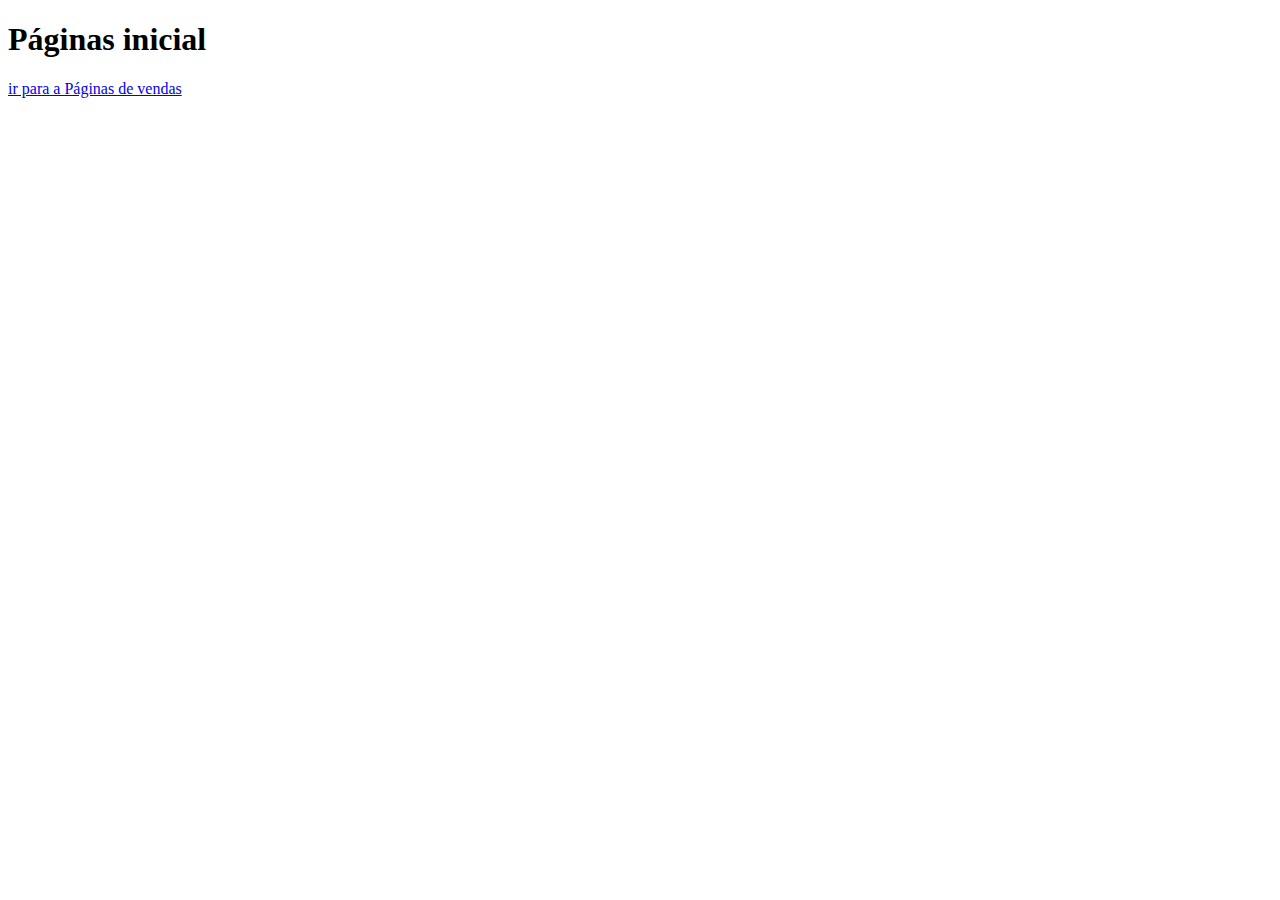
==== index.html @ 5b74b407 "criadas páginas de index e vendas" ====
<!DOCTYPE html>
<html lang="pt-br">
<head>
    <meta charset="UTF-8">
    <meta name="viewport" content="width=device-width, initial-scale=1.0">
    <title>Site de vendas</title>
</head>
<body>
    <h1>Páginas inicial</h1>
    <a href="vendas.html">ir para a Páginas de vendas</a>
</body>
</html>
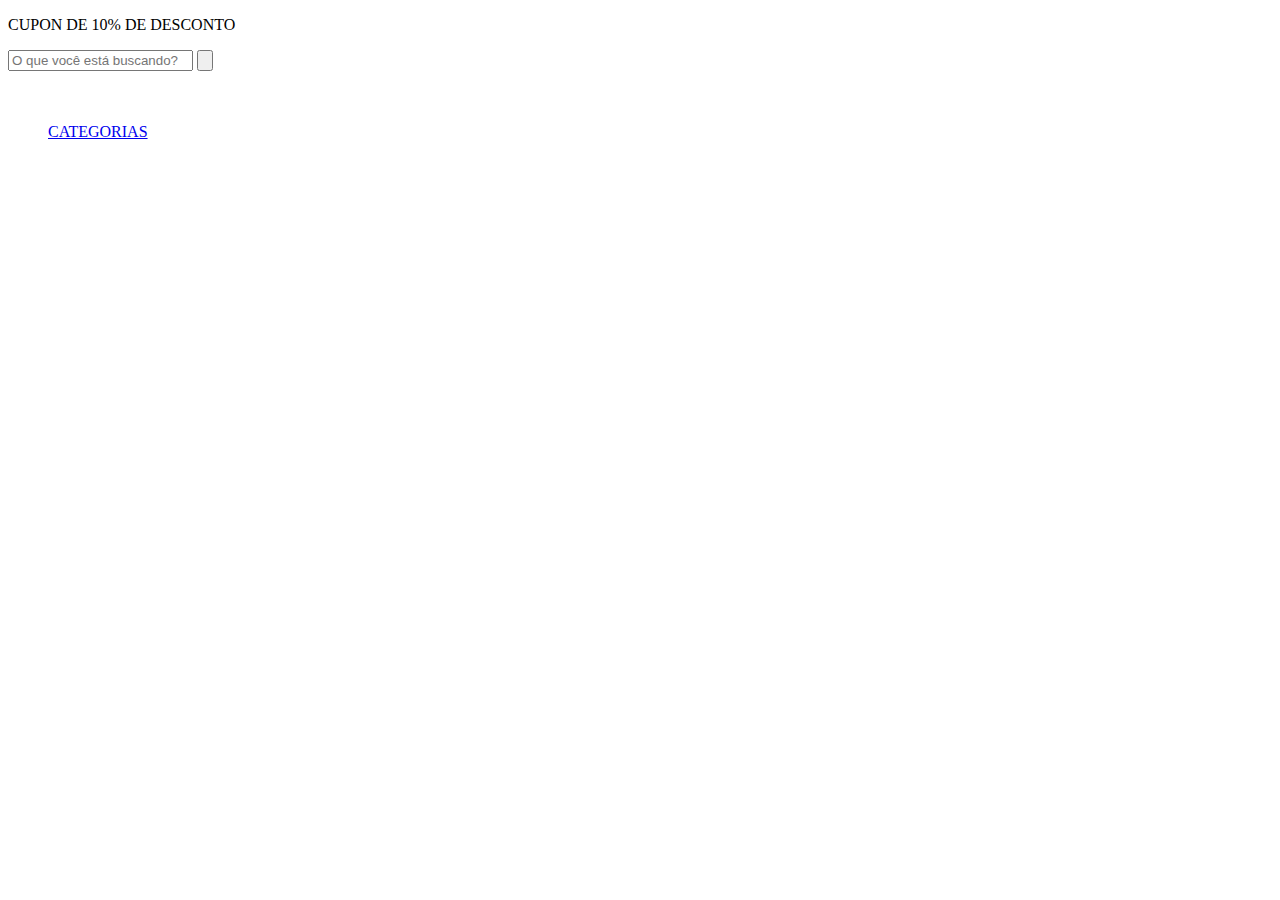
==== commit 1c00073c: "acrescentando conteúdo no site" ====
--- a/index.html
+++ b/index.html
@@ -4,9 +4,38 @@
     <meta charset="UTF-8">
     <meta name="viewport" content="width=device-width, initial-scale=1.0">
     <title>Site de vendas</title>
+    <link rel="shortcut icon" href="img/download.jpeg" type="image/x-icon">
 </head>
 <body>
-    <h1>Páginas inicial</h1>
-    <a href="vendas.html">ir para a Páginas de vendas</a>
+    <header id="header">
+        <div id="top">
+            <p id="first_p">CUPON DE 10% DE DESCONTO</p>
+        </div>
+        <div id="logo">
+            <div id="search_logo_car">
+                <div id="search">
+                    <input type="text" name="" id="" placeholder="O que você está buscando?">
+                    <button type="button">
+                        <img src="" alt="">
+                    </button>
+                </div>
+                <div id="logo_sales">
+                    <img src="" alt="">
+                </div>
+                <div id="shopping cart_user">
+                    <img src="" alt="">
+                    <img src="" alt="">
+                </div>
+            </div>
+            <nav id="nav_bar">
+                <ul id="list">
+                    <div id="category">
+                        <a href="category.html" target="_blank" rel="noopener noreferrer">CATEGORIAS</a>
+                        <img src="" alt="">
+                    </div>
+                </ul>
+            </nav>
+        </div>
+    </header>
 </body>
 </html>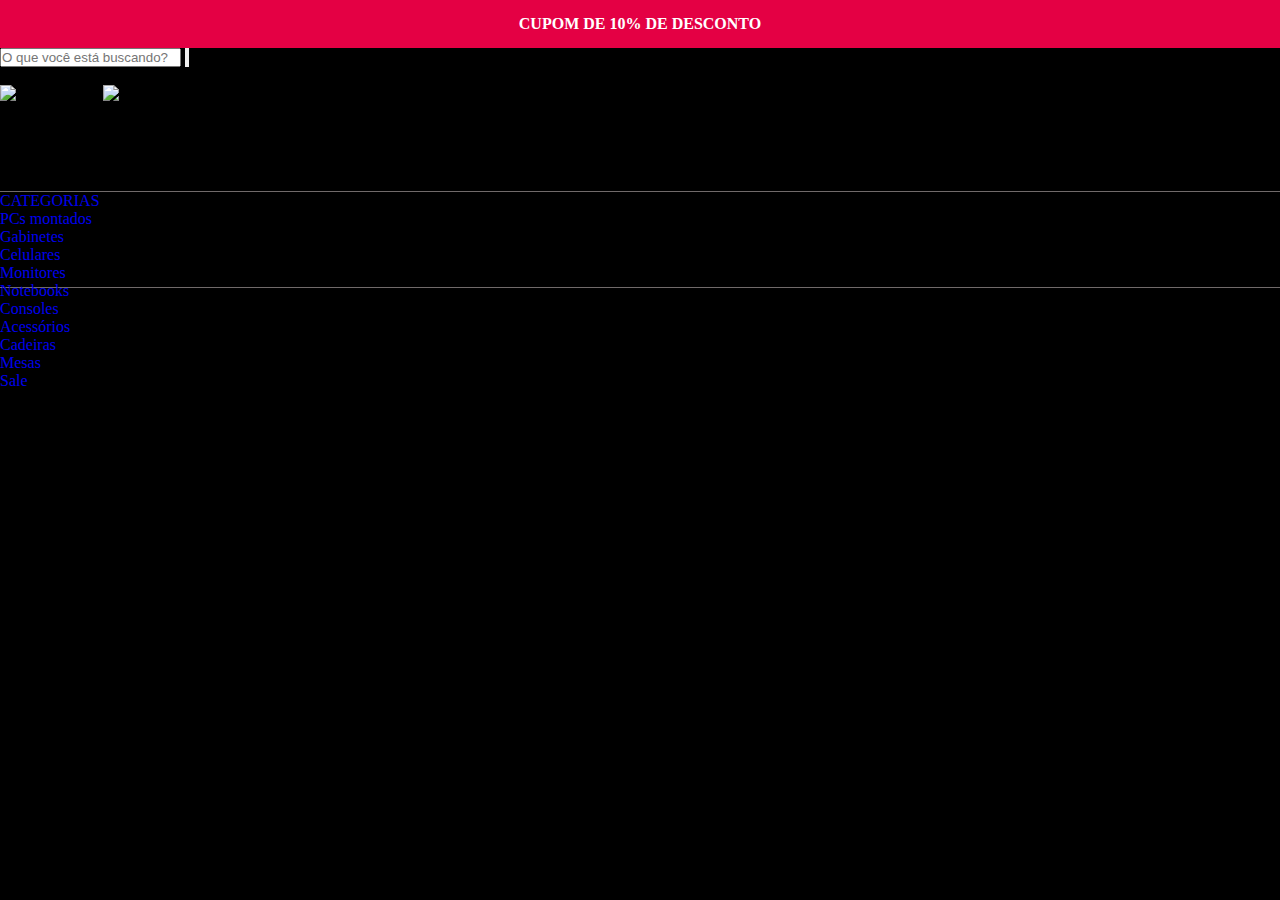
==== commit 76c0ab1f: "acrescentando fotos" ====
--- a/index.html
+++ b/index.html
@@ -4,12 +4,13 @@
     <meta charset="UTF-8">
     <meta name="viewport" content="width=device-width, initial-scale=1.0">
     <title>Site de vendas</title>
+    <link rel="stylesheet" href="style.css">
     <link rel="shortcut icon" href="img/download.jpeg" type="image/x-icon">
 </head>
 <body>
     <header id="header">
         <div id="top">
-            <p id="first_p">CUPON DE 10% DE DESCONTO</p>
+            <p id="first_p">CUPOM DE 10% DE DESCONTO</p>
         </div>
         <div id="logo">
             <div id="search_logo_car">
@@ -23,16 +24,26 @@
                     <img src="" alt="">
                 </div>
                 <div id="shopping cart_user">
-                    <img src="" alt="">
-                    <img src="" alt="">
+                    <img src="" alt="img/user.png">
+                    <img src="" alt="img/carrinho.jpg">
                 </div>
             </div>
             <nav id="nav_bar">
                 <ul id="list">
-                    <div id="category">
+                    <li id="category">
                         <a href="category.html" target="_blank" rel="noopener noreferrer">CATEGORIAS</a>
                         <img src="" alt="">
-                    </div>
+                    </li>
+                    <li class="pcs"><a href="http://" target="_blank" rel="noopener noreferrer">PCs montados</a></li>
+                    <li class="pcs"><a href="http://" target="_blank" rel="noopener noreferrer">Gabinetes</a></li>
+                    <li class="pcs"><a href="http://" target="_blank" rel="noopener noreferrer">Celulares</a></li>
+                    <li class="pcs"><a href="http://" target="_blank" rel="noopener noreferrer">Monitores</a></li>
+                    <li class="pcs"><a href="http://" target="_blank" rel="noopener noreferrer">Notebooks</a></li>
+                    <li class="pcs"><a href="http://" target="_blank" rel="noopener noreferrer">Consoles</a></li>
+                    <li class="pcs"><a href="http://" target="_blank" rel="noopener noreferrer">Acessórios</a></li>
+                    <li class="pcs"><a href="http://" target="_blank" rel="noopener noreferrer">Cadeiras</a></li>
+                    <li class="pcs"><a href="http://" target="_blank" rel="noopener noreferrer">Mesas</a></li>
+                    <li class="pcs save"><a href="http://" target="_blank" rel="noopener noreferrer">Sale</a></li>
                 </ul>
             </nav>
         </div>
--- a/style.css
+++ b/style.css
@@ -0,0 +1,47 @@
+*{
+    margin: 0;
+    padding: 0;
+    box-sizing: border-box;
+    text-decoration: none;
+}
+:root{
+    --red-esp:#e40044;
+    --white-esp:#ffffff;
+    --blue-esp:#4b5fa0;
+    --blue-mediun:#0050c3;
+    --blue-dark:#171e43;
+    --grey-light:#ecebec;
+    --black-esp:#000;
+    --white-line:#706a6a;
+}
+body{
+    width: 100%;
+    height: 100vh;
+    background-color: black;
+}
+#top{
+    width: 100%;
+    height: 3rem;
+    background-color: var(--red-esp);
+    color: var(--white-esp);
+    font-weight: 700;
+    text-align: center;
+    line-height: 3rem;
+}
+#logo{
+    width: 100%;
+    height: 15rem;
+    background-color: var(--black-esp);
+    display: flex;
+    flex-direction: column;
+}
+#search_logo_car{
+    width: 100%;
+    height: 60%;
+    border-bottom: 0.1rem solid var(--white-line);
+}
+#nav_bar{
+    width: 100%;
+    height: 40%;
+    border-bottom: 0.1rem solid var(--white-line)
+}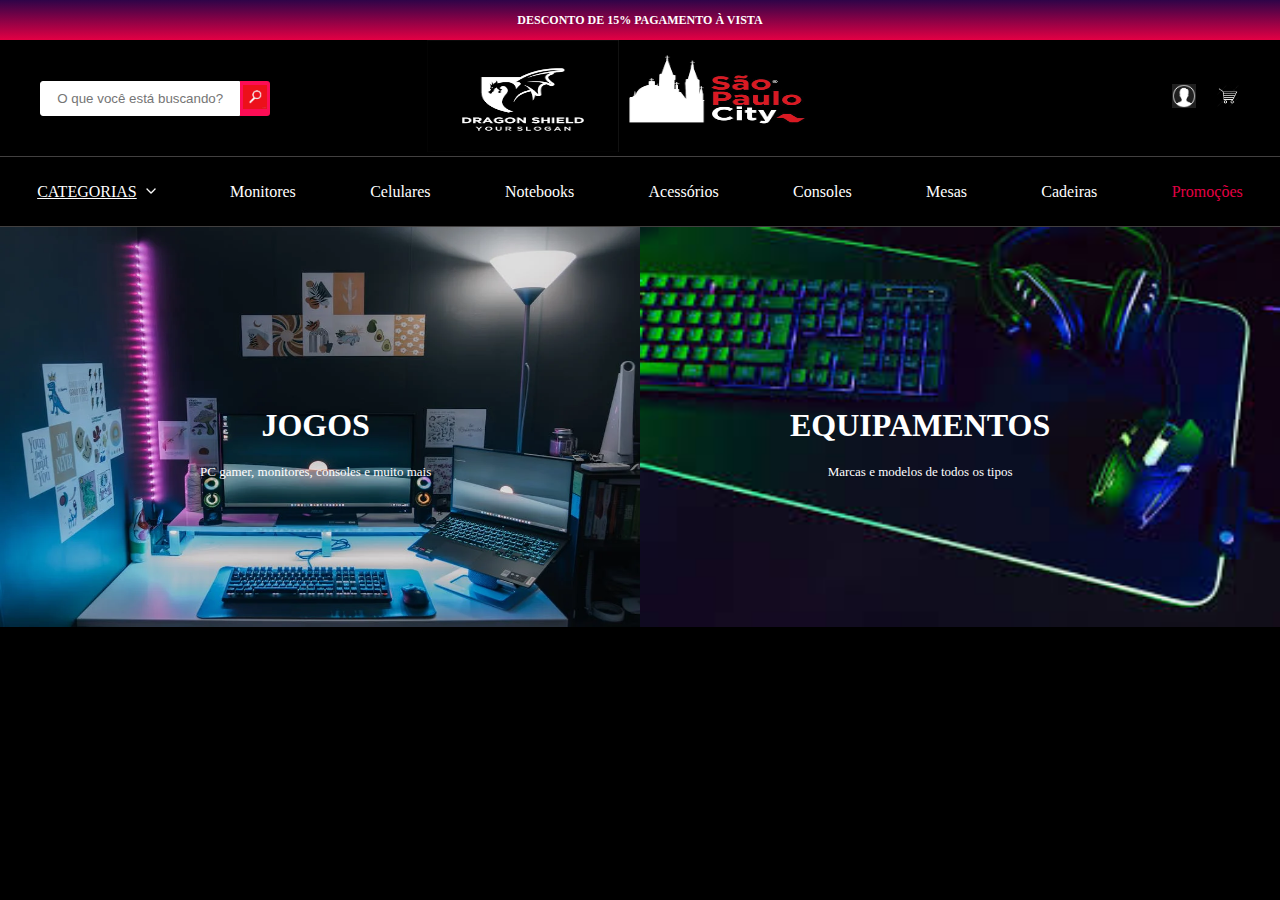
==== commit 9f5f38ca: "alteração  implementação de codigo" ====
--- a/index.html
+++ b/index.html
@@ -3,49 +3,64 @@
 <head>
     <meta charset="UTF-8">
     <meta name="viewport" content="width=device-width, initial-scale=1.0">
-    <title>Site de vendas</title>
+    <title>DRAGON_TECHNOLOGY</title>
     <link rel="stylesheet" href="style.css">
-    <link rel="shortcut icon" href="img/download.jpeg" type="image/x-icon">
+    <link rel="shortcut icon" href="img/dragao.jpeg" type="image/x-icon">
 </head>
 <body>
-    <header id="header">
-        <div id="top">
-            <p id="first_p">CUPOM DE 10% DE DESCONTO</p>
-        </div>
-        <div id="logo">
-            <div id="search_logo_car">
-                <div id="search">
-                    <input type="text" name="" id="" placeholder="O que você está buscando?">
-                    <button type="button">
-                        <img src="" alt="">
+    <header id="cabecalho">
+        <div>
+            <div id="topo">
+                <span id="primeiro_span">DESCONTO DE 15% PAGAMENTO À VISTA </span>
+            </div>
+            <div id="pesquisa_logo_usuario">
+                <div id="pesquisa">
+                    <input type="text" name="" id="entrada_pesquisa" placeholder="O que você está buscando?" >
+                    <button type="button" id="butao_pesquisa">
+                        <img src="img/lupa.jpeg" alt="imagem de lupa de pesquisa" id="imagem_pesquisa" class="p_u_c">
                     </button>
                 </div>
-                <div id="logo_sales">
-                    <img src="" alt="">
+                <div id="logo_sp">
+                    <a href="http://" target="_blank" rel="noopener noreferrer"><img src="img/dtagao-1.png" alt="logo de dragao" id="logo_dragao"></a>
+                    <a href="http://" target="_blank" rel="noopener noreferrer"><img src="img/logo_s_paulo.png" alt="logo de são paulo" id="logo_s_paulo"></a>
                 </div>
-                <div id="shopping cart_user">
-                    <img src="" alt="img/user.png">
-                    <img src="" alt="img/carrinho.jpg">
+                <div id="usuario_carrinho">
+                    <a href="http://" target="_blank" rel="noopener noreferrer"><img src="img/usuario.png" alt="imagem de usuário" id="usuario" class="p_u_c"></a>
+                    <a href="http://" target="_blank" rel="noopener noreferrer"><img src="img/carrinho.jpg" alt="imagem de carrinho de compra" id="carrinho" class="p_u_c"></a>
                 </div>
             </div>
-            <nav id="nav_bar">
-                <ul id="list">
-                    <li id="category">
-                        <a href="category.html" target="_blank" rel="noopener noreferrer">CATEGORIAS</a>
-                        <img src="" alt="">
+            <nav id="barra_navegacao">
+                <ul id="lista">
+                    <li id="categoria">
+                        <a href="category.html" target="_blank" rel="noopener noreferrer" id="items_underline">CATEGORIAS</a>
+                        <img src="img/icon-drop-down.png" alt="icone_seta" id="icone_seta">
                     </li>
-                    <li class="pcs"><a href="http://" target="_blank" rel="noopener noreferrer">PCs montados</a></li>
-                    <li class="pcs"><a href="http://" target="_blank" rel="noopener noreferrer">Gabinetes</a></li>
-                    <li class="pcs"><a href="http://" target="_blank" rel="noopener noreferrer">Celulares</a></li>
-                    <li class="pcs"><a href="http://" target="_blank" rel="noopener noreferrer">Monitores</a></li>
-                    <li class="pcs"><a href="http://" target="_blank" rel="noopener noreferrer">Notebooks</a></li>
-                    <li class="pcs"><a href="http://" target="_blank" rel="noopener noreferrer">Consoles</a></li>
-                    <li class="pcs"><a href="http://" target="_blank" rel="noopener noreferrer">Acessórios</a></li>
-                    <li class="pcs"><a href="http://" target="_blank" rel="noopener noreferrer">Cadeiras</a></li>
-                    <li class="pcs"><a href="http://" target="_blank" rel="noopener noreferrer">Mesas</a></li>
-                    <li class="pcs save"><a href="http://" target="_blank" rel="noopener noreferrer">Sale</a></li>
+                    <li class="pcs"><a href="http://" target="_blank" rel="noopener noreferrer" class="items">Monitores</a></li>
+                    <li class="pcs"><a href="http://" target="_blank" rel="noopener noreferrer" class="items">Celulares</a></li>
+                    <li class="pcs"><a href="http://" target="_blank" rel="noopener noreferrer" class="items">Notebooks</a></li>
+                    <li class="pcs"><a href="http://" target="_blank" rel="noopener noreferrer" class="items">Acessórios</a></li>
+                    <li class="pcs"><a href="http://" target="_blank" rel="noopener noreferrer" class="items">Consoles</a></li>
+                    <li class="pcs"><a href="http://" target="_blank" rel="noopener noreferrer" class="items">Mesas</a></li>
+                    <li class="pcs"><a href="http://" target="_blank" rel="noopener noreferrer" class="items">Cadeiras</a></li>
+                    <li class="pcs save"><a href="http://" target="_blank" rel="noopener noreferrer" id="items_venda">Promoções</a></li>
                 </ul>
             </nav>
+        </div>
+        <div id="banner">
+            <div id="banner_computador">
+                <img src="img/computador.webp" alt="imagem de um computador" id="imagem_computador">
+                <div id="banner_comum_1">
+                    <h1 id="titulo_1">JOGOS</h1>
+                    <p id="para_banner_1">PC gamer, monitores, consoles e muito mais</p>
+                </div>
+            </div>
+            <div id="banner_head_set">
+                <img src="img/head_set.jpeg" alt="imagem de teclado e fone de ouvido" id="imagem_teclado_fone">
+                <div id="banner_comum_2">
+                    <h1 id="titulo_2">EQUIPAMENTOS</h1>
+                    <p id="para_banner_2">Marcas e modelos de todos os tipos</p>
+                </div>
+            </div>
         </div>
     </header>
 </body>
--- a/style.css
+++ b/style.css
@@ -5,7 +5,7 @@
     text-decoration: none;
 }
 :root{
-    --red-esp:#e40044;
+    --purple-esp:#2e0448;
     --white-esp:#ffffff;
     --blue-esp:#4b5fa0;
     --blue-mediun:#0050c3;
@@ -13,35 +13,167 @@
     --grey-light:#ecebec;
     --black-esp:#000;
     --white-line:#706a6a;
+    --red-esp:#e40044;
 }
 body{
     width: 100%;
     height: 100vh;
-    background-color: black;
+    background-color: rgb(0, 0, 0);
 }
-#top{
+#cabecalho{
+    display: flex;
+    flex-direction: column;
+}
+#topo{
     width: 100%;
-    height: 3rem;
-    background-color: var(--red-esp);
+    height: 40px;
+    background-image: linear-gradient(#2e0448,#e40044);
     color: var(--white-esp);
+    font-size: 12px;
     font-weight: 700;
     text-align: center;
-    line-height: 3rem;
+    line-height: 40px;
 }
 #logo{
     width: 100%;
     height: 15rem;
-    background-color: var(--black-esp);
+    background-color:rgb(0, 0, 0);
     display: flex;
     flex-direction: column;
 }
-#search_logo_car{
+#pesquisa_logo_usuario{
     width: 100%;
     height: 60%;
-    border-bottom: 0.1rem solid var(--white-line);
+    border-bottom: 0.1rem solid rgb(66, 64, 64);
+    display: flex;
+    flex-direction: row;
+    justify-content: space-around;
+    align-items: center;
 }
-#nav_bar{
+#pesquisa{
+    width: 33.3%;
+    padding: 40px;
+    display: flex;
+    flex-direction: row;
+    align-items: center;
+}
+#entrada_pesquisa{
+    height: 35px;
+    width: 200px;
+    text-align: center;
+    border: 0.5px solid #ffffff;
+    border-top-left-radius: 3px;
+    border-bottom-left-radius: 3px;
+}
+#butao_pesquisa{
+    width: 30px;
+    height: 35px;
+    background-color: #fc0d55;
+    border: #fc0d55;
+    border-top-right-radius: 3px;
+    border-bottom-right-radius: 3px;
+    cursor: pointer;
+}
+#logo_sp{
+    width: 33.3%;
+    display: flex;
+    flex-direction: row;
+}
+#logo_s_paulo,#logo_dragao{
+    width: 12rem;
+    height: 7rem;
+}
+#usuario_carrinho{
+    width: 33.3%;
+    padding-right: 40px;
+    display: flex;
+    flex-direction: row;
+    justify-content: flex-end;
+    gap: 20px;
+}
+.p_u_c{
+    width: 1.5rem;
+}
+#barra_navegacao{
     width: 100%;
-    height: 40%;
-    border-bottom: 0.1rem solid var(--white-line)
-}+    height: 70px;
+    border-bottom: 0.1rem solid  rgb(66, 64, 64);
+}
+#lista{
+    list-style-type: none;
+    line-height: 70px;
+    display: flex;
+    flex-direction: row;
+    justify-content: space-around;
+    align-items: center;
+}
+#items_underline{
+    color: #ffffff;
+    text-decoration: underline;
+}
+#icone_seta{
+    width: 10px;
+    margin-left: 5px;
+    margin-bottom: 3px;
+    cursor: pointer;
+}
+.items{
+    color: #ffffff;
+}
+#items_venda{
+    color: #e40044;
+}
+#banner{
+    text-align: center;
+    width: 100%;
+    height: 400px;
+    display: flex;
+    flex-direction: row;
+}
+#banner_computador{
+    width: 100%;
+    position: relative;
+    display: flex;
+    flex-direction: column;
+}
+#banner_head_set{
+    width: 100%;
+    position: relative;
+    display: flex;
+    flex-direction: column;
+}
+#imagem_computador{
+    width: 100%;
+    height: 400px;
+}
+#imagem_teclado_fone{
+    width: 100%;
+    height: 400px;
+}
+#banner_comum_1, #banner_comum_2{
+    color: #ffffff;
+    display: flex;
+    flex-direction: column;
+    gap: 20px;
+}
+#banner_comum_1{
+    position: absolute;
+    top: 180px;
+    left: 200px;
+}
+#banner_comum_2{
+    position: absolute;
+    top: 180px;
+    left: 150px;
+}
+#para_banner_1, #para_banner_2{
+    font-size: 13px;
+}
+#imagem_computador:hover{
+    width: 101%;
+    transition: 0.5s;
+}
+#imagem_teclado_fone:hover{
+    width: 101%;
+    transition: 0.5s;
+}
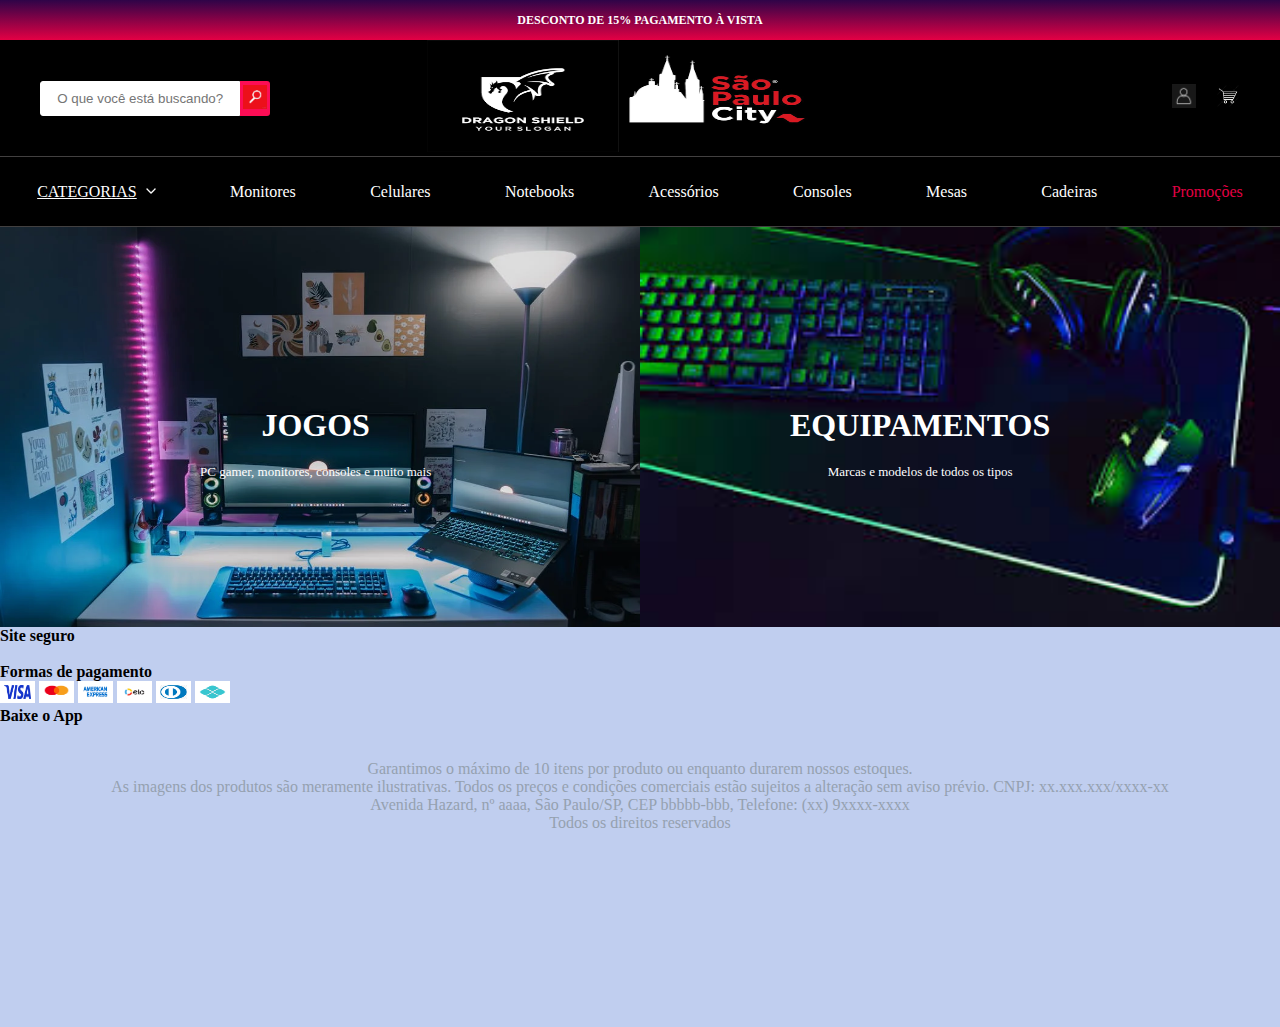
==== commit b1d207e9: "mudança acrecentar codigo" ====
--- a/index.html
+++ b/index.html
@@ -9,43 +9,43 @@
 </head>
 <body>
     <header id="cabecalho">
-        <div>
             <div id="topo">
                 <span id="primeiro_span">DESCONTO DE 15% PAGAMENTO À VISTA </span>
             </div>
-            <div id="pesquisa_logo_usuario">
-                <div id="pesquisa">
-                    <input type="text" name="" id="entrada_pesquisa" placeholder="O que você está buscando?" >
-                    <button type="button" id="butao_pesquisa">
-                        <img src="img/lupa.jpeg" alt="imagem de lupa de pesquisa" id="imagem_pesquisa" class="p_u_c">
-                    </button>
+            <div id="pegajoso">
+                <div id="pesquisa_logo_usuario">
+                    <div id="pesquisa">
+                        <input type="text" name="" id="entrada_pesquisa" placeholder="O que você está buscando?" >
+                        <button type="button" id="butao_pesquisa">
+                            <img src="img/lupa.jpeg" alt="imagem de lupa de pesquisa" id="imagem_pesquisa" class="p_u_c">
+                        </button>
+                    </div>
+                    <div id="logo_sp">
+                        <a href="http://" target="_blank" rel="noopener noreferrer"><img src="img/dtagao-1.png" alt="logo de dragao" id="logo_dragao"></a>
+                        <a href="http://" target="_blank" rel="noopener noreferrer"><img src="img/logo_s_paulo.png" alt="logo de são paulo" id="logo_s_paulo"></a>
+                    </div>
+                <div id="usuario_carrinho">
+                        <a href="http://" target="_blank" rel="noopener noreferrer"><img src="img/usario.webp" alt="imagem de usuário" id="usuario" class="p_u_c"></a>
+                        <a href="http://" target="_blank" rel="noopener noreferrer"><img src="img/carrinho.jpg" alt="imagem de carrinho de compra" id="carrinho" class="p_u_c"></a>
+                    </div>
                 </div>
-                <div id="logo_sp">
-                    <a href="http://" target="_blank" rel="noopener noreferrer"><img src="img/dtagao-1.png" alt="logo de dragao" id="logo_dragao"></a>
-                    <a href="http://" target="_blank" rel="noopener noreferrer"><img src="img/logo_s_paulo.png" alt="logo de são paulo" id="logo_s_paulo"></a>
-                </div>
-                <div id="usuario_carrinho">
-                    <a href="http://" target="_blank" rel="noopener noreferrer"><img src="img/usuario.png" alt="imagem de usuário" id="usuario" class="p_u_c"></a>
-                    <a href="http://" target="_blank" rel="noopener noreferrer"><img src="img/carrinho.jpg" alt="imagem de carrinho de compra" id="carrinho" class="p_u_c"></a>
-                </div>
-            </div>
-            <nav id="barra_navegacao">
-                <ul id="lista">
-                    <li id="categoria">
-                        <a href="category.html" target="_blank" rel="noopener noreferrer" id="items_underline">CATEGORIAS</a>
-                        <img src="img/icon-drop-down.png" alt="icone_seta" id="icone_seta">
-                    </li>
-                    <li class="pcs"><a href="http://" target="_blank" rel="noopener noreferrer" class="items">Monitores</a></li>
-                    <li class="pcs"><a href="http://" target="_blank" rel="noopener noreferrer" class="items">Celulares</a></li>
-                    <li class="pcs"><a href="http://" target="_blank" rel="noopener noreferrer" class="items">Notebooks</a></li>
-                    <li class="pcs"><a href="http://" target="_blank" rel="noopener noreferrer" class="items">Acessórios</a></li>
-                    <li class="pcs"><a href="http://" target="_blank" rel="noopener noreferrer" class="items">Consoles</a></li>
-                    <li class="pcs"><a href="http://" target="_blank" rel="noopener noreferrer" class="items">Mesas</a></li>
-                    <li class="pcs"><a href="http://" target="_blank" rel="noopener noreferrer" class="items">Cadeiras</a></li>
-                    <li class="pcs save"><a href="http://" target="_blank" rel="noopener noreferrer" id="items_venda">Promoções</a></li>
-                </ul>
-            </nav>
-        </div>
+                <nav id="barra_navegacao">
+                    <ul id="lista">
+                        <li id="categoria">
+                            <a href="category.html" target="_blank" rel="noopener noreferrer" id="items_underline">CATEGORIAS</a>
+                            <img src="img/icon-drop-down.png" alt="icone_seta" id="icone_seta">
+                        </li>
+                        <li class="pcs"><a href="http://" target="_blank" rel="noopener noreferrer" class="items">Monitores</a></li>
+                        <li class="pcs"><a href="http://" target="_blank" rel="noopener noreferrer" class="items">Celulares</a></li>
+                        <li class="pcs"><a href="http://" target="_blank" rel="noopener noreferrer" class="items">Notebooks</a></li>
+                        <li class="pcs"><a href="http://" target="_blank" rel="noopener noreferrer" class="items">Acessórios</a></li>
+                        <li class="pcs"><a href="http://" target="_blank" rel="noopener noreferrer" class="items">Consoles</a></li>
+                        <li class="pcs"><a href="http://" target="_blank" rel="noopener noreferrer" class="items">Mesas</a></li>
+                        <li class="pcs"><a href="http://" target="_blank" rel="noopener noreferrer" class="items">Cadeiras</a></li>
+                        <li class="pcs save"><a href="http://" target="_blank" rel="noopener noreferrer" id="items_venda">Promoções</a></li>
+                    </ul>
+                </nav>  
+            </div>    
         <div id="banner">
             <div id="banner_computador">
                 <img src="img/computador.webp" alt="imagem de um computador" id="imagem_computador">
@@ -63,5 +63,43 @@
             </div>
         </div>
     </header>
+    <main>
+
+    </main>
+    <footer id="rodape">
+        <div id="rodape_primeira">
+
+        </div>
+        <div id="rodape_segunda">
+            <section id="site_seguro">
+                <h4>Site seguro</h4>
+                <img src="" alt="">
+            </section>
+            <section id="formas_pagamento">
+                <h4>Formas de pagamento</h4>
+                <section id="formas_pagamento_img">
+                    <img src="img/visa.png" alt="" class="card">
+                    <img src="img/master_card.png" alt="" class="card">
+                    <img src="img/america__express.png" alt="" class="card">
+                    <img src="img/elo.png" alt="" class="card">
+                    <img src="img/disney_club.png" alt="" class="card">
+                    <img src="img/pix.png" alt="" class="card">
+                </section>
+            </section>
+            <section id="Baixe_o_app">
+                <h4>Baixe o App</h4>
+                <div>
+                    <img src="" alt="">
+                    <img src="" alt="">
+                </div>
+            </section>
+        </div>
+        <div id="rodape_terceira">
+            <p>Garantimos o máximo de 10 itens por produto ou enquanto durarem nossos estoques.</p>
+            <p>As imagens dos produtos são meramente ilustrativas. Todos os preços e condições comerciais estão sujeitos a alteração sem aviso prévio. CNPJ: xx.xxx.xxx/xxxx-xx</p>
+            <p>Avenida Hazard, nº aaaa, São Paulo/SP, CEP bbbbb-bbb, Telefone: (xx) 9xxxx-xxxx</p>
+            <p>Todos os direitos reservados</p>
+        </div>
+    </footer>
 </body>
 </html>--- a/style.css
+++ b/style.css
@@ -18,8 +18,11 @@
 body{
     width: 100%;
     height: 100vh;
-    background-color: rgb(0, 0, 0);
-}
+    background-color: rgb(255, 255, 255);
+    position: relative;
+}
+
+/* header */
 #cabecalho{
     display: flex;
     flex-direction: column;
@@ -33,6 +36,13 @@
     font-weight: 700;
     text-align: center;
     line-height: 40px;
+    
+}
+#pegajoso{
+    background-color: #000;
+    position: sticky;
+    top: 0px;
+    z-index: 1;
 }
 #logo{
     width: 100%;
@@ -170,10 +180,37 @@
     font-size: 13px;
 }
 #imagem_computador:hover{
-    width: 101%;
+    width: 110%;
     transition: 0.5s;
 }
 #imagem_teclado_fone:hover{
     width: 101%;
     transition: 0.5s;
 }
+/* main */
+/* footer */
+#rodape{
+    width: 100%;
+    height: 400px;
+    background-color: rgb(192, 206, 239);
+}
+#radape_primeira, #rodape_segunda, #rodape_terceira{
+    width: 100%;
+    height: 33.3%;
+}
+#radape_primeira{
+
+}
+#rodape_segunda{
+
+}
+.card{
+    width: 35px;
+    height: 22px;
+    padding: 4px;
+    background-color: white;
+}
+#rodape_terceira{
+    color: #95a1b0;
+    text-align: center;
+}